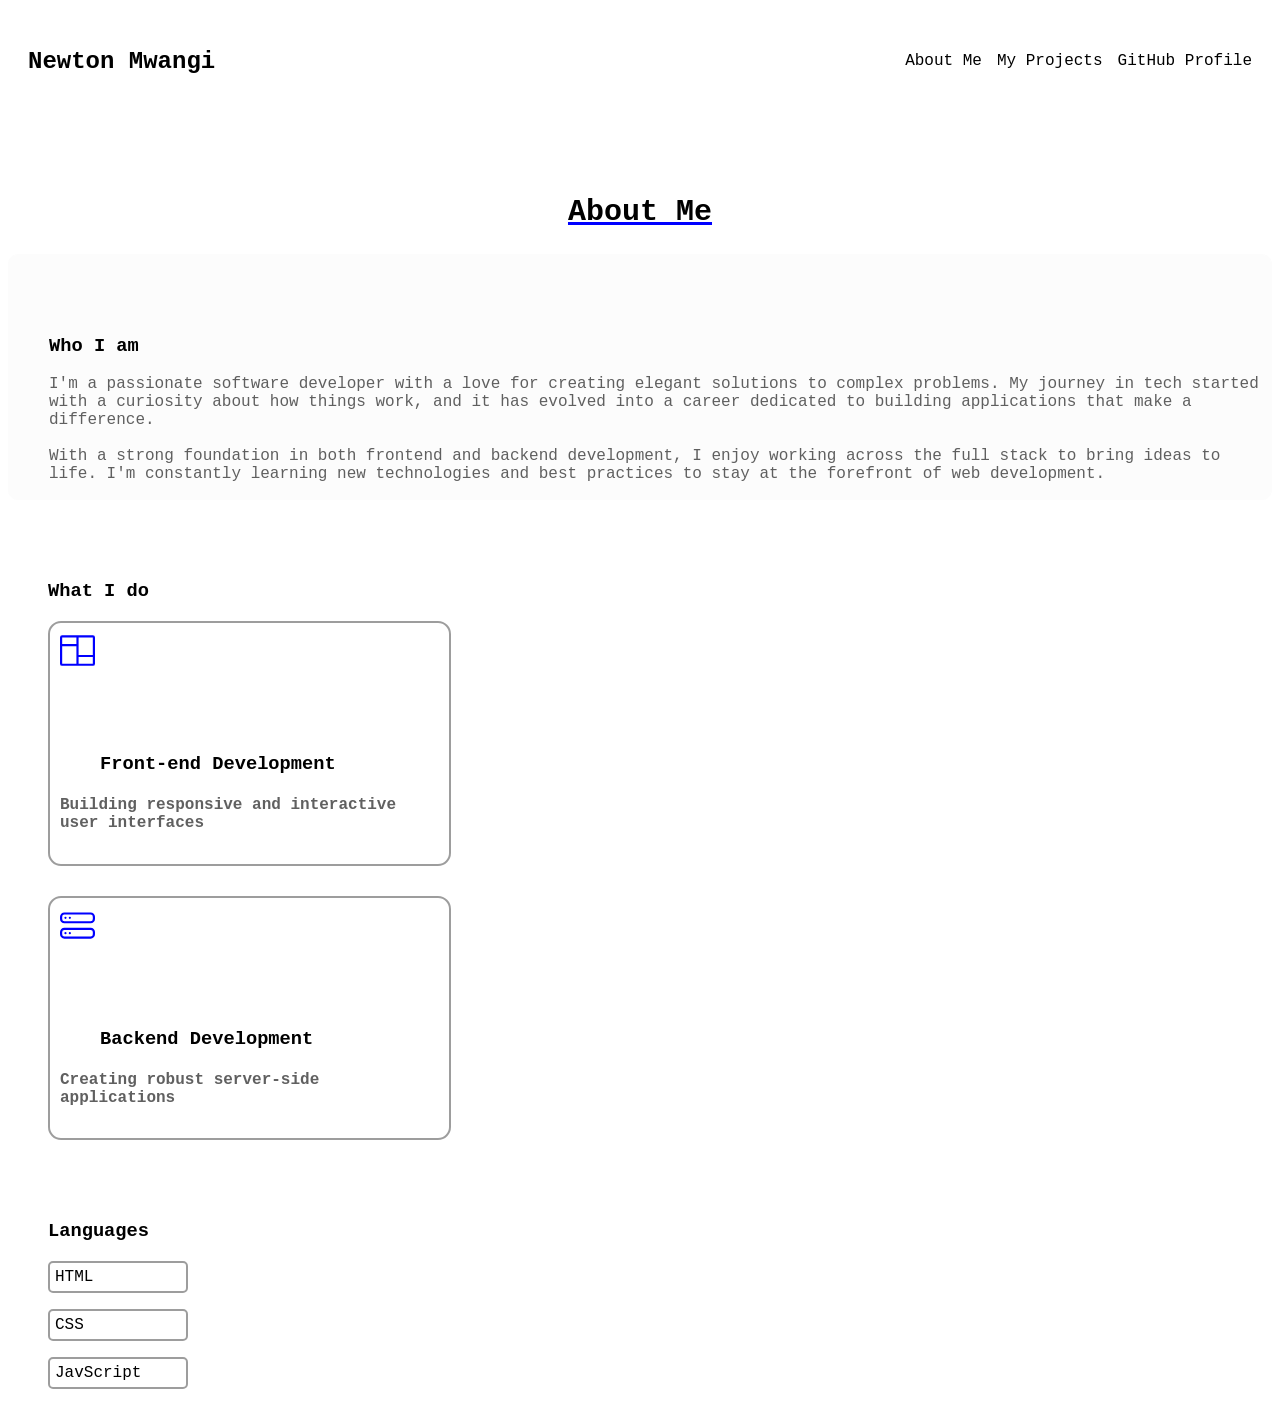
==== aboutMe.html @ fc8783d3 "added content to all pages" ====
<!DOCTYPE html>
<html lang="en">
<head>
    <meta charset="UTF-8">
    <meta name="viewport" content="width=device-width, initial-scale=1.0">
    <title>Portfolio - About Me</title>
    <link rel="stylesheet" href="aboutMe.css">
</head>
<body>
    <header>
        <nav class="navbar">
            <h2><a href="index.html">Newton Mwangi</a></h2>
            <ul>
                <li><a href="aboutMe.html">About Me</a></li>
                <li><a href="myProjects.html">My Projects</a></li>
                <li><a href="">GitHub Profile</a></li>
            </ul>
        </nav>
    </header>

    <section>
        <h1>About Me</h1>
        <div class="desc">
            <h3>Who I am</h3>
            <p>I'm a passionate software developer with a love for creating
                 elegant solutions to complex problems. My journey in tech 
                 started with a curiosity about how things work, and it has 
                 evolved into a career dedicated to building applications
                 that make a difference. <br> <br> With a strong foundation in both 
                 frontend and backend development, I enjoy working across 
                 the full stack to bring ideas to life. I'm constantly 
                 learning new technologies and best practices to stay at 
                 the forefront of web development.</p>
        </div>

        <h3>What I do</h3>
        <div class="card1">
            <svg xmlns="http://www.w3.org/2000/svg" width="35" height="35" fill="currentColor" class="bi bi-columns" viewBox="0 0 16 16">
                <path d="M0 2a1 1 0 0 1 1-1h14a1 1 0 0 1 1 1v12a1 1 0 0 1-1 1H1a1 1 0 0 1-1-1zm8.5 0v8H15V2zm0 9v3H15v-3zm-1-9H1v3h6.5zM1 14h6.5V6H1z"/>
            </svg>
             <h3>Front-end Development</h3>
             <h4>Building responsive and interactive user interfaces</h4>
        </div>

        <div class="card2">
            <svg xmlns="http://www.w3.org/2000/svg" width="35" height="35" fill="currentColor" class="bi bi-hdd-stack" viewBox="0 0 16 16">
                <path d="M14 10a1 1 0 0 1 1 1v1a1 1 0 0 1-1 1H2a1 1 0 0 1-1-1v-1a1 1 0 0 1 1-1zM2 9a2 2 0 0 0-2 2v1a2 2 0 0 0 2 2h12a2 2 0 0 0 2-2v-1a2 2 0 0 0-2-2z"/>
                <path d="M5 11.5a.5.5 0 1 1-1 0 .5.5 0 0 1 1 0m-2 0a.5.5 0 1 1-1 0 .5.5 0 0 1 1 0M14 3a1 1 0 0 1 1 1v1a1 1 0 0 1-1 1H2a1 1 0 0 1-1-1V4a1 1 0 0 1 1-1zM2 2a2 2 0 0 0-2 2v1a2 2 0 0 0 2 2h12a2 2 0 0 0 2-2V4a2 2 0 0 0-2-2z"/>
                <path d="M5 4.5a.5.5 0 1 1-1 0 .5.5 0 0 1 1 0m-2 0a.5.5 0 1 1-1 0 .5.5 0 0 1 1 0"/>
            </svg>
            <h3>Backend Development</h3>
            <h4>Creating robust server-side applications</h4>
        </div>

        <div class="languages">
            <h3>Languages</h3>
            <p>HTML</p>
            <p>CSS</p>
            <p>JavScript</p>
        </div>
    </section>
</body>
</html>
---- aboutMe.css ----
body {
        font-family:'Courier New', Courier, monospace;
}
body a {
    text-decoration: none;
}
.navbar{
    display: flex;
    justify-content: space-between;
    align-items: center;
    padding: 20px;
    position: sticky;
    /* background-color:rgb(252, 249, 249); */
}
.navbar h2 a{
    color: black;
}
.navbar ul {
    display: flex;
    list-style-type: none;
    gap: 15px;
}
.navbar ul a {
    color: black;
}
.navbar ul a:hover {
    color: blue;
    cursor: cell;
}
.navbar h2 a:hover {
    cursor: cell;
}

/* main content */
section h1 {
    text-align: center;
    font-size: 30px;
    margin-top: 80px;
    text-decoration: underline 3px blue;
}
.desc {
    border: 1px solid rgb(252,252,252);
    border-radius: 10px;
    background-color: rgb(252, 252, 252);
}
.desc h3 {
    margin-top: 80px;
    margin-left: 40px;
}
.desc p{
    margin-left: 40px;
    color: rgba(0, 0, 0, 0.623);
}
section h3 {
    margin-top: 80px;
    margin-left: 40px;
}
section svg {
    color: blue;
}
.card1, .card2 {
    margin-left: 40px;
    width: 30%;
    padding: 10px;
    border: 2px solid rgba(0, 0, 0, 0.384) ;
    border-radius: 13px;
}
.card1 h4, .card2 h4{
    color: rgba(0, 0, 0, 0.623);
}
.card1:hover{
    border-color: blue;
    cursor: cell;
}
.card2:hover {
    border-color: blue;
    cursor: cell;
}
.card1 {
    margin-bottom: 30px;
}
.languages p {
    margin-left: 40px;
    width: 10%;
    padding: 5px;
    border: 2px solid rgba(0, 0, 0, 0.384);
    border-radius: 5px;
}
.languages p:hover {
    border-color: blue;
    cursor: cell;
}
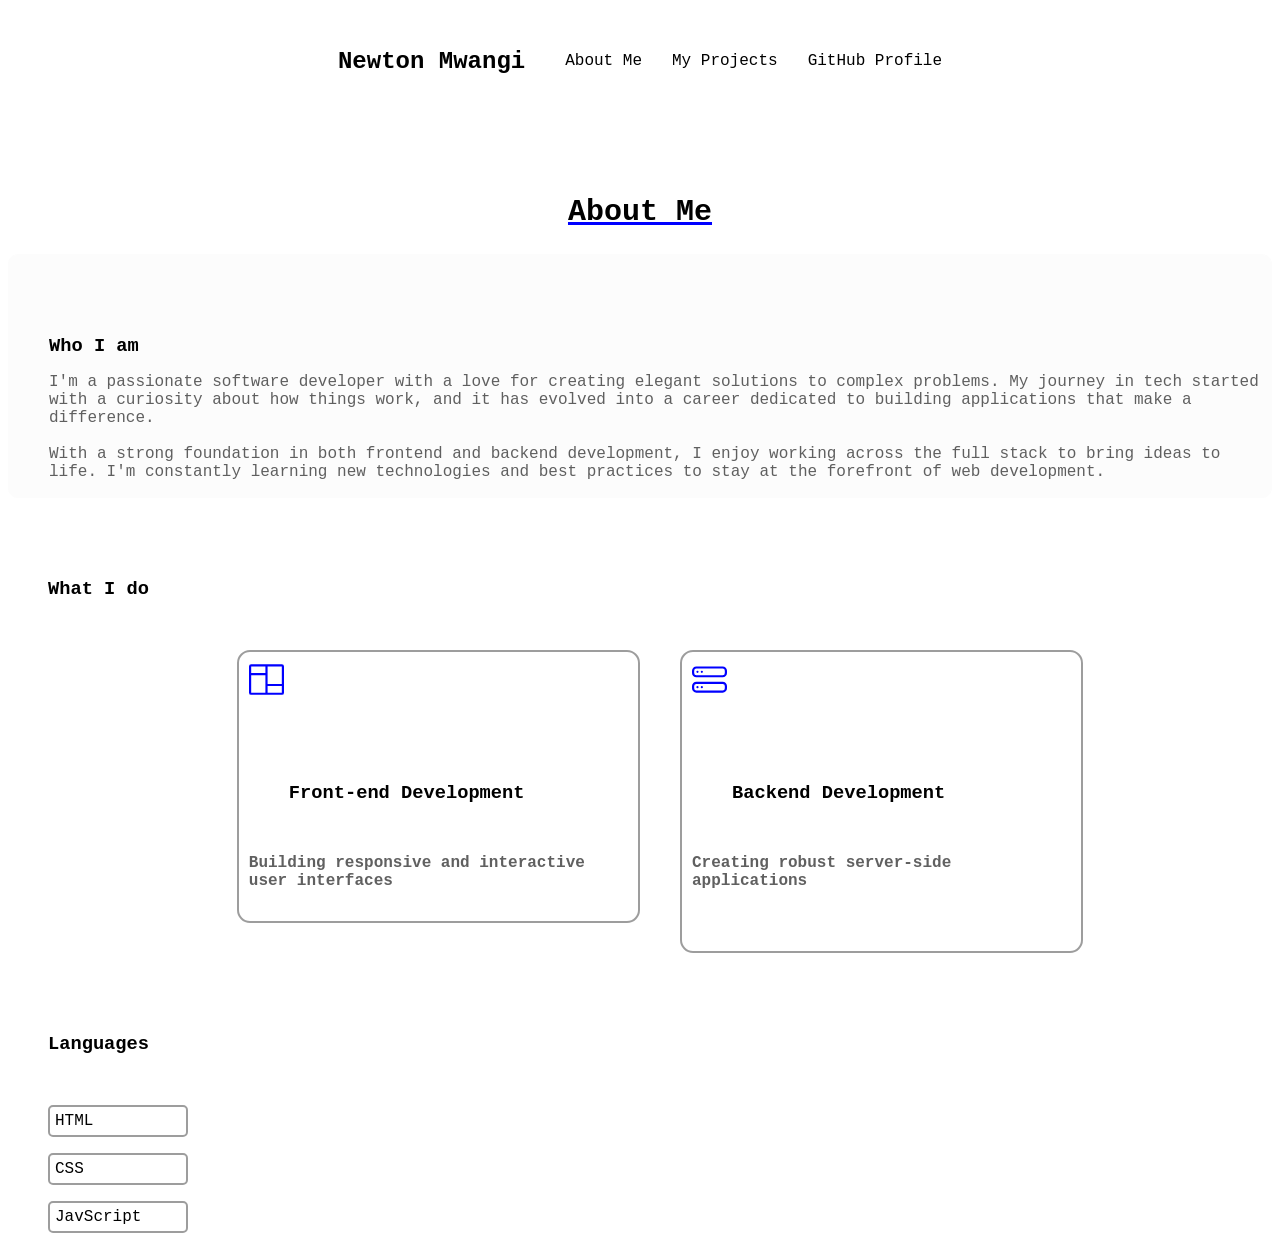
==== commit 3a0d8487: "updated README and myProjects.css" ====
--- a/aboutMe.html
+++ b/aboutMe.html
@@ -34,24 +34,26 @@
         </div>
 
         <h3>What I do</h3>
-        <div class="card1">
-            <svg xmlns="http://www.w3.org/2000/svg" width="35" height="35" fill="currentColor" class="bi bi-columns" viewBox="0 0 16 16">
-                <path d="M0 2a1 1 0 0 1 1-1h14a1 1 0 0 1 1 1v12a1 1 0 0 1-1 1H1a1 1 0 0 1-1-1zm8.5 0v8H15V2zm0 9v3H15v-3zm-1-9H1v3h6.5zM1 14h6.5V6H1z"/>
-            </svg>
-             <h3>Front-end Development</h3>
-             <h4>Building responsive and interactive user interfaces</h4>
+        <div class="flex-container">
+            <div class="card1">
+                <svg xmlns="http://www.w3.org/2000/svg" width="35" height="35" fill="currentColor" class="bi bi-columns" viewBox="0 0 16 16">
+                    <path d="M0 2a1 1 0 0 1 1-1h14a1 1 0 0 1 1 1v12a1 1 0 0 1-1 1H1a1 1 0 0 1-1-1zm8.5 0v8H15V2zm0 9v3H15v-3zm-1-9H1v3h6.5zM1 14h6.5V6H1z"/>
+                </svg>
+                <h3>Front-end Development</h3>
+                <h4>Building responsive and interactive user interfaces</h4>
+            </div>
+
+            <div class="card2">
+                <svg xmlns="http://www.w3.org/2000/svg" width="35" height="35" fill="currentColor" class="bi bi-hdd-stack" viewBox="0 0 16 16">
+                    <path d="M14 10a1 1 0 0 1 1 1v1a1 1 0 0 1-1 1H2a1 1 0 0 1-1-1v-1a1 1 0 0 1 1-1zM2 9a2 2 0 0 0-2 2v1a2 2 0 0 0 2 2h12a2 2 0 0 0 2-2v-1a2 2 0 0 0-2-2z"/>
+                    <path d="M5 11.5a.5.5 0 1 1-1 0 .5.5 0 0 1 1 0m-2 0a.5.5 0 1 1-1 0 .5.5 0 0 1 1 0M14 3a1 1 0 0 1 1 1v1a1 1 0 0 1-1 1H2a1 1 0 0 1-1-1V4a1 1 0 0 1 1-1zM2 2a2 2 0 0 0-2 2v1a2 2 0 0 0 2 2h12a2 2 0 0 0 2-2V4a2 2 0 0 0-2-2z"/>
+                    <path d="M5 4.5a.5.5 0 1 1-1 0 .5.5 0 0 1 1 0m-2 0a.5.5 0 1 1-1 0 .5.5 0 0 1 1 0"/>
+                </svg>
+                <h3>Backend Development</h3>
+                <h4>Creating robust server-side applications</h4>
+            </div>
         </div>
-
-        <div class="card2">
-            <svg xmlns="http://www.w3.org/2000/svg" width="35" height="35" fill="currentColor" class="bi bi-hdd-stack" viewBox="0 0 16 16">
-                <path d="M14 10a1 1 0 0 1 1 1v1a1 1 0 0 1-1 1H2a1 1 0 0 1-1-1v-1a1 1 0 0 1 1-1zM2 9a2 2 0 0 0-2 2v1a2 2 0 0 0 2 2h12a2 2 0 0 0 2-2v-1a2 2 0 0 0-2-2z"/>
-                <path d="M5 11.5a.5.5 0 1 1-1 0 .5.5 0 0 1 1 0m-2 0a.5.5 0 1 1-1 0 .5.5 0 0 1 1 0M14 3a1 1 0 0 1 1 1v1a1 1 0 0 1-1 1H2a1 1 0 0 1-1-1V4a1 1 0 0 1 1-1zM2 2a2 2 0 0 0-2 2v1a2 2 0 0 0 2 2h12a2 2 0 0 0 2-2V4a2 2 0 0 0-2-2z"/>
-                <path d="M5 4.5a.5.5 0 1 1-1 0 .5.5 0 0 1 1 0m-2 0a.5.5 0 1 1-1 0 .5.5 0 0 1 1 0"/>
-            </svg>
-            <h3>Backend Development</h3>
-            <h4>Creating robust server-side applications</h4>
-        </div>
-
+        
         <div class="languages">
             <h3>Languages</h3>
             <p>HTML</p>
--- a/aboutMe.css
+++ b/aboutMe.css
@@ -6,7 +6,7 @@
 }
 .navbar{
     display: flex;
-    justify-content: space-between;
+    justify-content: center;
     align-items: center;
     padding: 20px;
     position: sticky;
@@ -18,7 +18,7 @@
 .navbar ul {
     display: flex;
     list-style-type: none;
-    gap: 15px;
+    gap: 30px;
 }
 .navbar ul a {
     color: black;
@@ -44,19 +44,21 @@
     background-color: rgb(252, 252, 252);
 }
 .desc h3 {
-    margin-top: 80px;
-    margin-left: 40px;
+    margin:80px 0px 0px 40px ;
 }
 .desc p{
     margin-left: 40px;
     color: rgba(0, 0, 0, 0.623);
 }
 section h3 {
-    margin-top: 80px;
-    margin-left: 40px;
+    margin:80px 0px 50px 40px;
 }
 section svg {
     color: blue;
+}
+.flex-container {
+    display: flex;
+    justify-content:  center;
 }
 .card1, .card2 {
     margin-left: 40px;
@@ -89,4 +91,50 @@
 .languages p:hover {
     border-color: blue;
     cursor: cell;
+}
+
+/* responsive */
+@media  screen and (max-width:425px) {
+    .navbar {
+        display: flex;
+        flex-direction: column;
+    }
+    section h1 {
+        margin-top: 70px;
+        font-size: 25px;
+    }
+    .desc h3 {
+        margin-top: 40px;
+    }
+    .desc p {
+        margin-right: 40px;
+    }
+    section h3 {
+        margin-top: 40px;
+    }
+    .flex-container {
+        flex-direction: column;
+    }
+    .card1, .card2 {
+        width: 70%;
+    }
+    .languages p {
+        width: 21%;
+    }
+}
+
+@media  screen and (max-width:768px) {
+    .card1, .card2 {
+        width: 70%;
+        margin-right: 40px;
+    }
+    .desc p {
+        margin-right: 40px;
+    }
+    .desc h3, section h3 {
+        margin-top: 50px;
+    }
+    .languages p {
+        width: 24%;
+    }
 }
